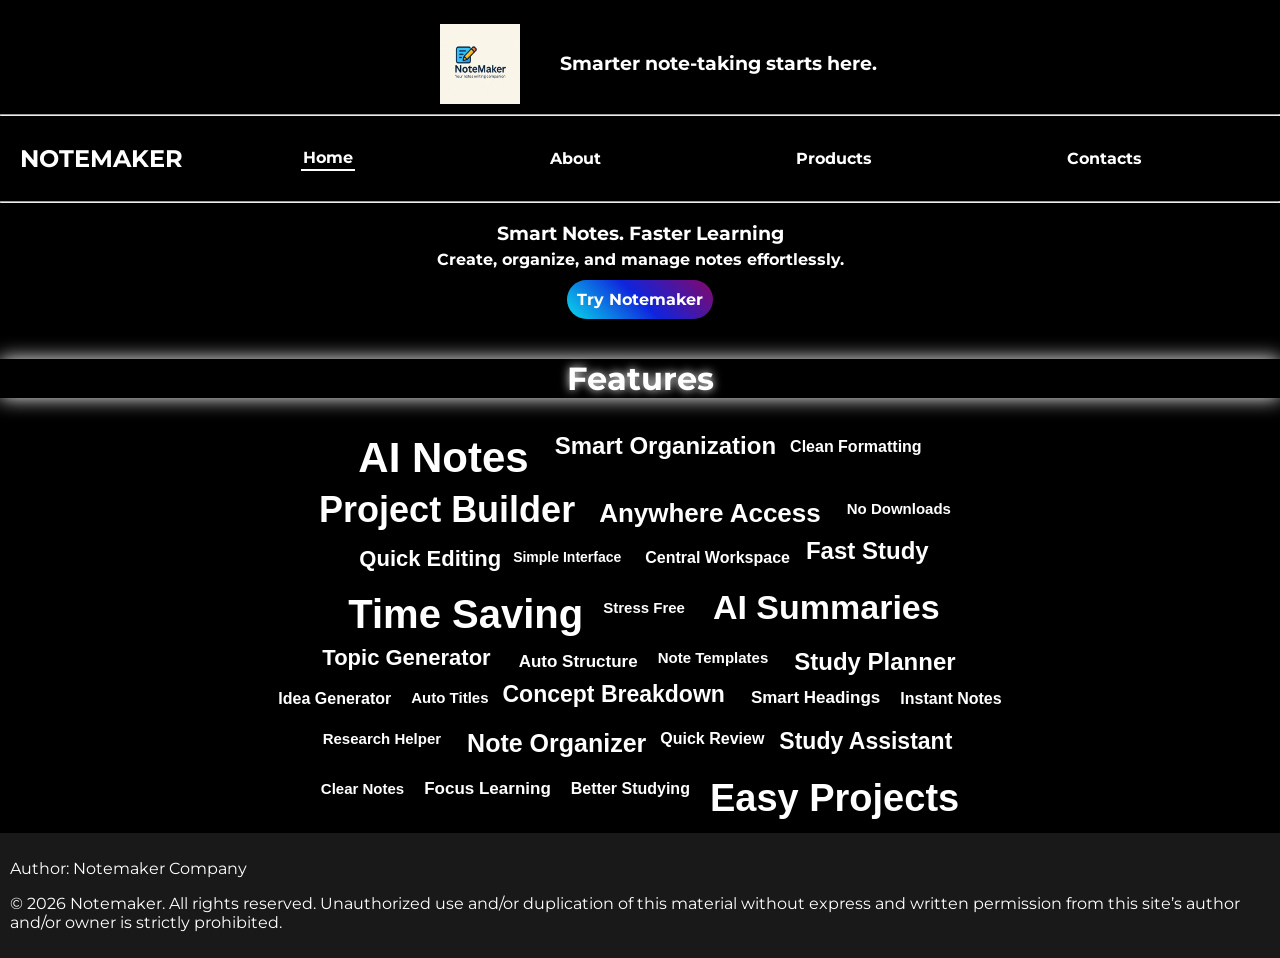
==== index.html @ 7cbbc797 "Add files via upload" ====
<!DOCTYPE html>
<html lang="en">
<head>
    <meta charset="UTF-8">
    <meta name="viewport" content="width=device-width, initial-scale=1.0">
    <title>Notemaker</title>
    <link rel="icon" href="icon-512.png" type="image/x-icon">
    <link rel="stylesheet" href="style.css">
    <link rel="stylesheet" href="index.css">
    <link rel="preconnect" href="https://fonts.googleapis.com">
    <link rel="preconnect" href="https://fonts.gstatic.com" crossorigin>
    <link href="https://fonts.googleapis.com/css2?family=Fruktur:ital@0;1&family=IBM+Plex+Serif:ital,wght@0,100;0,200;0,300;0,400;0,500;0,600;0,700;1,100;1,200;1,300;1,400;1,500;1,600;1,700&family=Jacquard+24&family=Monsieur+La+Doulaise&family=Montserrat:ital,wght@0,100..900;1,100..900&family=Sankofa+Display&display=swap" rel="stylesheet">
</head>
<body>
    <div id="fuck">
        <header>
            <img id="img" src="icon-512.png" alt="Image">
            <h3 id="title"></h3>
        </header>
    </div>
    <hr class="mhr">
    <nav id="site">
        <h2>NOTEMAKER</h2>
        <a href="index.html" id="active">Home</a>
        <a href="a.html">About</a>
        <a href="products.html">Products</a>
        <a href="c.html">Contacts</a>
        <h2></h2>
    </nav>
    <hr class="mhr">

    <main>
        <h3>Smart Notes. Faster Learning</h3>
        <h4>Create, organize, and manage notes effortlessly.</h4>
        <a id="a" href="">Try Notemaker</a>
        <h1>Features</h1>
        <div id="features">
            <p>AI Notes</p>
            <p>Smart Organization</p>
            <p>Clean Formatting</p>
            <p>Project Builder</p>
            <p>Anywhere Access</p>
            <p>No Downloads</p>
            <p>Quick Editing</p>
            <p>Simple Interface</p>
            <p>Central Workspace</p>
            <p>Fast Study</p>
            <p>Time Saving</p>
            <p>Stress Free</p>
            <p>AI Summaries</p>
            <p>Topic Generator</p>
            <p>Auto Structure</p>
            <p>Note Templates</p>
            <p>Study Planner</p>
            <p>Idea Generator</p>
            <p>Auto Titles</p>
            <p>Concept Breakdown</p>
            <p>Smart Headings</p>
            <p>Instant Notes</p>
            <p>Research Helper</p>
            <p>Note Organizer</p>
            <p>Quick Review</p>
            <p>Study Assistant</p>
            <p>Clear Notes</p>
            <p>Focus Learning</p>
            <p>Better Studying</p>
            <p>Easy Projects</p>
        </div>
    </main>
    <div id="footer">
        <p>Author: Notemaker Company</p>
        <p>© 2026 Notemaker. All rights reserved. Unauthorized use and/or duplication of this material without express and written permission from this site’s author and/or owner is strictly prohibited.</p>
    </div>
</body>
</html>
---- style.css ----
body{background-color: black;
     color: white;
     font-family: "Montserrat";
     text-align: center;}

html, body {
    margin: 0;
    padding: 0;
}

#fuck{background-color: rgb(0, 0, 0);
     color: white;
     display: flex;
     justify-content: center;
     font-family: "Montserrat";
     font-weight: 700;}

#imgr{width: 80px;
      height: 80px;
      margin-top: 22px;
      margin-right: 40px;
      margin-left: 40px;
      align-self: center;
      float: left;}

#site{font-size: 16px;
      font-family: "Montserrat";
      font-weight: 700;
      display: flex;
      flex-wrap: wrap;
      justify-content: space-around;
      align-items: center;
      min-height: 25px;
      animation-name: dis;
      animation-duration: 7s;
      animation-timing-function: cubic-bezier(0.9, 0, 1, 0.1);}

#siter{font-size: 16px;
       font-family: "Montserrat";
       font-weight: 700;
       display: flex;
       flex-wrap: wrap;
       justify-content: space-around;
       align-items: center;
       min-height: 25px;
       width: 100%;}

#site h2{color: white;
         margin-left: 20px;
         margin-right: 20px;}
#site a{text-decoration: none;
        color: white;
        margin-left: auto;
        margin-right: auto;}

#siter h2{color: white;
         margin-left: 20px;
         margin-right: 20px;}
#siter a{text-decoration: none;
        color: white;
        margin-left: auto;
        margin-right: auto;
        display: inline-block;}

#corupt{border: 2px solid;}

#img{width: 80px;
     height: 80px;
     margin-top: 22px;
     margin-right: 40px;
     margin-left: 40px;
     align-self: center;
     float: left;
     animation: imgpop 7s linear forwards;}

.mhr{animation-name: dis;
   animation-duration: 7s;
   animation-timing-function: cubic-bezier(0.9, 0, 1, 0.1);}

header{border: 2px solid black;
       width: 480px;
       display: flex;}  

#title{margin-top: 50px;
       margin-left: 0px;
       animation-name: dis;
       animation-duration: 7s;
       animation-timing-function: cubic-bezier(0.9, 0, 1, 0.1);}

#titler{margin-top: 50px;
        margin-left: 0px;}

#title::after{content: "Smarter note-taking starts here.";
              animation-name: i;
              animation-duration: 10s; 
              animation-name: title;
              animation-duration: 20s;
              animation-iteration-count: infinite;}

#titler::after{content: "Smarter note-taking starts here.";
               animation-name: title;
               animation-duration: 20s;
               animation-iteration-count: infinite;}

#site #active{border-bottom: 2px solid;
              transition: font-size 0.7s;
              padding: 2px;}

#site a{transition: font-size 0.3s;
        }
#site a:hover{font-size: 23px;
              text-shadow: 0px 0px 30px white; }

#siter #active{border-bottom: 2px solid;
              transition: font-size 0.7s;
              padding: 2px;}

#siter a{transition: font-size 0.3s;
        }
#siter a:hover{font-size: 23px;
              text-shadow: 0px 0px 30px white; }

@keyframes title{
     10%{content: "No more messy notes.";}
     20%{content: "Write notes instantly.";}
     30%{content: "Organize everything easily.";}
     40%{content: "Your AI study partner.";}
     50%{content: "Notes anytime, anywhere.";}
     60%{content: "Projects made simple.";}
     70%{content: "Study smarter today.";}
     80%{content: "Focus. Learn. Succeed.";}
     90%{content: "All notes. One place.";}
     100%{content: "Smarter note-taking starts here.";}

}

@keyframes imgpop{

0%{
transform: translate(150px, 320px) scale(4);
box-shadow: 0px 0px 10px;
}

60%{
transform: translate(150px, 320px) scale(4);
box-shadow: 0px 0px 10px;
}

100%{
transform: translate(0px, 0px) scale(1);
box-shadow: none;
}

}

@keyframes dis{
     from{opacity: 0;}
}
---- index.css ----
main h3{margin-bottom: 0;}
main h4{margin-top: 5px;}

main{
animation-name: dis;
animation-duration: 7s;
animation-timing-function: cubic-bezier(0.9, 0, 1, 0.1);
}

main #a{text-decoration: none;
        font-weight: bold;
        background: linear-gradient(45deg, rgb(8, 219, 235), rgb(15, 36, 221), rgb(134, 7, 103));
        color: white; 
        padding: 10px; 
        border-radius: 1000px; 
        margin-bottom: 0;
        transition: font-size 0.3s;}

main #a:hover{font-size: large;
              box-shadow: -10px 10px 50px rgba(1, 74, 148, 0.493), 10px -10px 50px rgba(111, 2, 236, 0.507);}

main h1{margin-top: 50px;
        text-shadow: 0px 0px 10px;
        box-shadow: 0px 0px 20px;}

#features{
display:flex;
flex-wrap:wrap;
justify-content:center;
align-items:center;
max-width:750px;
margin:auto;
font-family:Arial, sans-serif;
line-height:1.2;
}

#features p{
margin:6px 10px;
font-weight:600;
color:#ffffff;
}

/* Large words */

#features p:nth-child(1){font-size:42px; transform:translateY(8px);}
#features p:nth-child(4){font-size:36px; transform:translateX(-10px);}
#features p:nth-child(11){font-size:40px; transform:translateY(6px);}
#features p:nth-child(13){font-size:34px; transform:translateX(8px);}
#features p:nth-child(30){font-size:38px; transform:translateY(10px);}

/* Medium words */

#features p:nth-child(2){font-size:24px; transform:translate(6px,-4px);}
#features p:nth-child(5){font-size:26px; transform:translate(-6px,4px);}
#features p:nth-child(7){font-size:22px; transform:translate(8px,2px);}
#features p:nth-child(10){font-size:24px; transform:translateY(-6px);}
#features p:nth-child(14){font-size:22px; transform:translateX(-8px);}
#features p:nth-child(17){font-size:24px; transform:translate(6px,4px);}
#features p:nth-child(20){font-size:23px; transform:translate(-6px,-3px);}
#features p:nth-child(24){font-size:25px; transform:translate(6px,4px);}
#features p:nth-child(26){font-size:23px; transform:translate(-5px,3px);}

/* Small words */

#features p:nth-child(3){font-size:16px; transform:translateY(-4px);}
#features p:nth-child(6){font-size:15px;}
#features p:nth-child(8){font-size:14px;}
#features p:nth-child(9){font-size:16px; transform:translateX(4px);}
#features p:nth-child(12){font-size:15px;}
#features p:nth-child(15){font-size:17px; transform:translateY(4px);}
#features p:nth-child(16){font-size:15px;}
#features p:nth-child(18){font-size:16px;}
#features p:nth-child(19){font-size:15px;}
#features p:nth-child(21){font-size:17px;}
#features p:nth-child(22){font-size:16px;}
#features p:nth-child(23){font-size:15px;}
#features p:nth-child(25){font-size:16px;}
#features p:nth-child(27){font-size:15px;}
#features p:nth-child(28){font-size:17px;}
#features p:nth-child(29){font-size:16px;}

body{margin: 0;
     box-sizing: border-box;
     margin: 0;}

html, body {
    margin: 0;
    padding: 0;
}

#footer{
        text-align: left;
        margin-top: 15px;
        background-color: rgb(26, 25, 25);
        padding: 10px;
        margin-bottom: 0;
        margin-bottom: 0;
        animation-name: dis;
        animation-duration: 7s;
        animation-timing-function: cubic-bezier(0.9, 0, 1, 0.1);}
         
@keyframes dis{
     from{opacity: 0;}
}
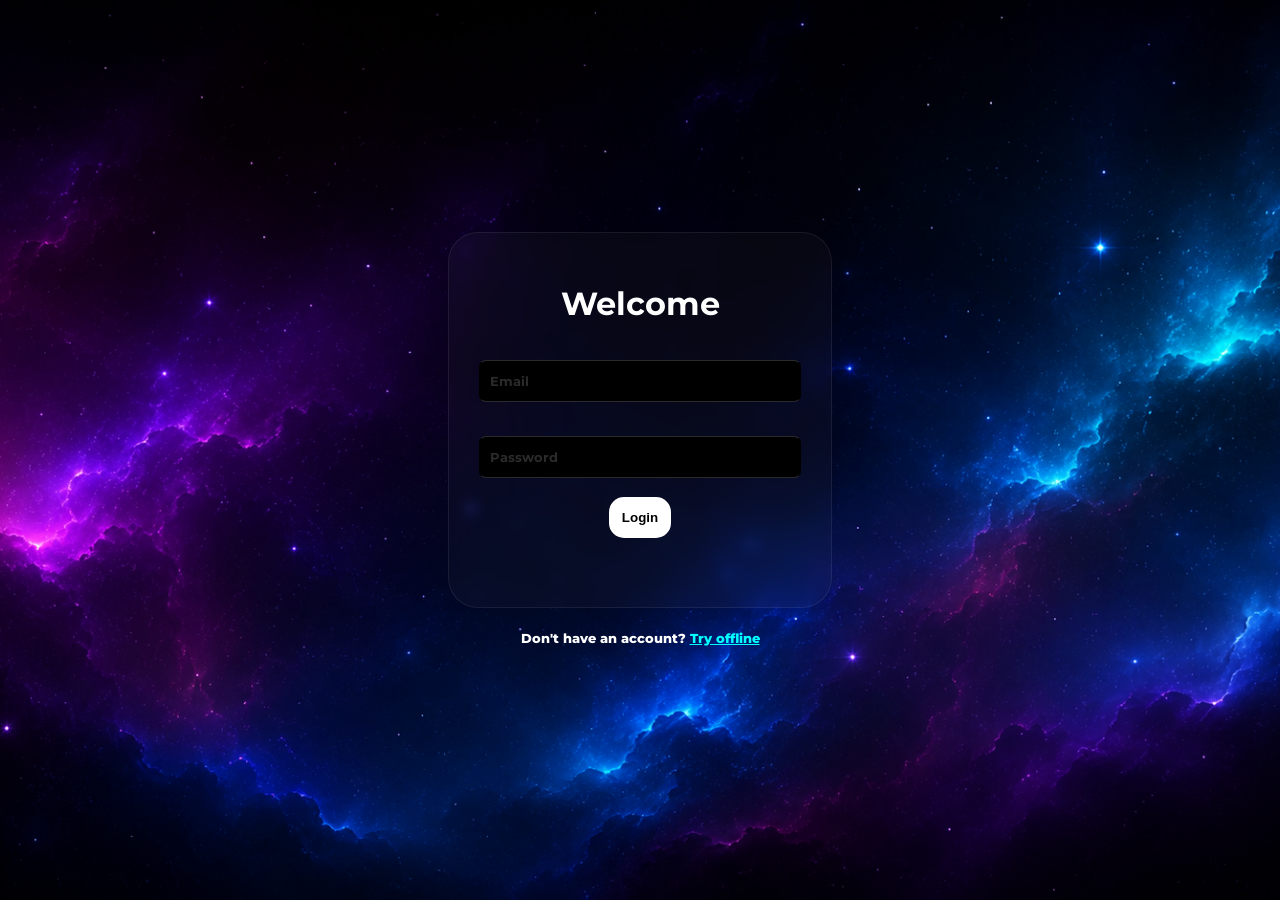
==== commit 974eea95: "Add files via upload" ====
--- a/index.html
+++ b/index.html
@@ -3,73 +3,25 @@
 <head>
     <meta charset="UTF-8">
     <meta name="viewport" content="width=device-width, initial-scale=1.0">
-    <title>Notemaker</title>
-    <link rel="icon" href="icon-512.png" type="image/x-icon">
+    <title>Document</title>
     <link rel="stylesheet" href="style.css">
     <link rel="stylesheet" href="index.css">
     <link rel="preconnect" href="https://fonts.googleapis.com">
     <link rel="preconnect" href="https://fonts.gstatic.com" crossorigin>
     <link href="https://fonts.googleapis.com/css2?family=Fruktur:ital@0;1&family=IBM+Plex+Serif:ital,wght@0,100;0,200;0,300;0,400;0,500;0,600;0,700;1,100;1,200;1,300;1,400;1,500;1,600;1,700&family=Jacquard+24&family=Monsieur+La+Doulaise&family=Montserrat:ital,wght@0,100..900;1,100..900&family=Sankofa+Display&display=swap" rel="stylesheet">
 </head>
+
 <body>
-    <div id="fuck">
-        <header>
-            <img id="img" src="icon-512.png" alt="Image">
-            <h3 id="title"></h3>
-        </header>
-    </div>
-    <hr class="mhr">
-    <nav id="site">
-        <h2>NOTEMAKER</h2>
-        <a href="index.html" id="active">Home</a>
-        <a href="a.html">About</a>
-        <a href="products.html">Products</a>
-        <a href="c.html">Contacts</a>
-        <h2></h2>
-    </nav>
-    <hr class="mhr">
-
-    <main>
-        <h3>Smart Notes. Faster Learning</h3>
-        <h4>Create, organize, and manage notes effortlessly.</h4>
-        <a id="a" href="">Try Notemaker</a>
-        <h1>Features</h1>
-        <div id="features">
-            <p>AI Notes</p>
-            <p>Smart Organization</p>
-            <p>Clean Formatting</p>
-            <p>Project Builder</p>
-            <p>Anywhere Access</p>
-            <p>No Downloads</p>
-            <p>Quick Editing</p>
-            <p>Simple Interface</p>
-            <p>Central Workspace</p>
-            <p>Fast Study</p>
-            <p>Time Saving</p>
-            <p>Stress Free</p>
-            <p>AI Summaries</p>
-            <p>Topic Generator</p>
-            <p>Auto Structure</p>
-            <p>Note Templates</p>
-            <p>Study Planner</p>
-            <p>Idea Generator</p>
-            <p>Auto Titles</p>
-            <p>Concept Breakdown</p>
-            <p>Smart Headings</p>
-            <p>Instant Notes</p>
-            <p>Research Helper</p>
-            <p>Note Organizer</p>
-            <p>Quick Review</p>
-            <p>Study Assistant</p>
-            <p>Clear Notes</p>
-            <p>Focus Learning</p>
-            <p>Better Studying</p>
-            <p>Easy Projects</p>
-        </div>
-    </main>
-    <div id="footer">
-        <p>Author: Notemaker Company</p>
-        <p>© 2026 Notemaker. All rights reserved. Unauthorized use and/or duplication of this material without express and written permission from this site’s author and/or owner is strictly prohibited.</p>
-    </div>
+    <div id="t">
+        <h1>Welcome</h1>
+        <form action="">
+            <input id="email" type="text" placeholder="Email"><br><br>
+            <input id="password" type="password" placeholder="Password"><br><br>
+            <button>Login</button>
+        </form>
+        <h3 id="output"></h3>
+    </div> 
+    <h5>Don't have an account? <a href="offline.html">Try offline</a></h4>
+    <script src="index.js"></script>
 </body>
-</html>
+</html>
--- a/style.css
+++ b/style.css
@@ -1,15 +1,17 @@
 body{background-color: black;
      color: white;
      font-family: "Montserrat";
-     text-align: center;}
+     text-align: center;
+    background-image:url(e8464f60-f9c0-4e7f-96b3-9ad284f5cefd.png);
+    background-size:cover;
+    background-position:center;}
 
 html, body {
     margin: 0;
     padding: 0;
 }
 
-#fuck{background-color: rgb(0, 0, 0);
-     color: white;
+#fuck{color: white;
      display: flex;
      justify-content: center;
      font-family: "Montserrat";
@@ -30,10 +32,7 @@
       flex-wrap: wrap;
       justify-content: space-around;
       align-items: center;
-      min-height: 25px;
-      animation-name: dis;
-      animation-duration: 7s;
-      animation-timing-function: cubic-bezier(0.9, 0, 1, 0.1);}
+      min-height: 25px;}
 
 #siter{font-size: 16px;
        font-family: "Montserrat";
@@ -64,35 +63,23 @@
 
 #corupt{border: 2px solid;}
 
-#img{width: 80px;
+::-webkit-scrollbar{visibility: hidden;}
+
+.img{width: 80px;
      height: 80px;
      margin-top: 22px;
      margin-right: 40px;
      margin-left: 40px;
      align-self: center;
-     float: left;
-     animation: imgpop 7s linear forwards;}
+     float: left;}
 
-.mhr{animation-name: dis;
-   animation-duration: 7s;
-   animation-timing-function: cubic-bezier(0.9, 0, 1, 0.1);}
-
-header{border: 2px solid black;
-       width: 480px;
+header{width: 480px;
        display: flex;}  
-
-#title{margin-top: 50px;
-       margin-left: 0px;
-       animation-name: dis;
-       animation-duration: 7s;
-       animation-timing-function: cubic-bezier(0.9, 0, 1, 0.1);}
 
 #titler{margin-top: 50px;
         margin-left: 0px;}
 
 #title::after{content: "Smarter note-taking starts here.";
-              animation-name: i;
-              animation-duration: 10s; 
               animation-name: title;
               animation-duration: 20s;
               animation-iteration-count: infinite;}
@@ -116,7 +103,18 @@
               padding: 2px;}
 
 #siter a{transition: font-size 0.3s;
-        }
+}
+
+#title{margin-top: 50px;
+        margin-left: 0px;}
+
+footer{text-align: left;
+        margin-top: 15px;
+        background-color: rgb(26, 25, 25);
+        padding: 10px;
+        margin-bottom: 0;
+        margin-bottom: 0;}
+
 #siter a:hover{font-size: 23px;
               text-shadow: 0px 0px 30px white; }
 
@@ -134,25 +132,19 @@
 
 }
 
-@keyframes imgpop{
-
-0%{
-transform: translate(150px, 320px) scale(4);
-box-shadow: 0px 0px 10px;
+@keyframes dis{
+     from{opacity: 0;}
 }
 
-60%{
-transform: translate(150px, 320px) scale(4);
-box-shadow: 0px 0px 10px;
+@view-transition{navigation:auto;
 }
 
-100%{
-transform: translate(0px, 0px) scale(1);
-box-shadow: none;
+@keyframes up {
+    from{transform: translate(0);}
+    to{transform: translate(100%);}
 }
 
-}
-
-@keyframes dis{
-     from{opacity: 0;}
+@keyframes down {
+    from{transform: translate(0);}
+    to{transform: translate(-100%);}
 }
--- a/index.css
+++ b/index.css
@@ -1,104 +1,85 @@
-main h3{margin-bottom: 0;}
-main h4{margin-top: 5px;}
+body{background-image: url(ChatGPT\ Image\ May\ 8\,\ 2026\,\ 12_07_52\ AM.png);
+     background-position: center;
+     background-clip: border-box;
+     background-attachment: fixed;
+     background-size: cover;
+     background-repeat: no-repeat;
+     justify-content: center;
+     align-items: center;
+     height: 100vh;
+     flex-direction: column;
+     display: flex;
+     color: white;
+     opacity: 100%;}
 
-main{
-animation-name: dis;
-animation-duration: 7s;
-animation-timing-function: cubic-bezier(0.9, 0, 1, 0.1);
+#t{backdrop-filter: blur(8px);
+   background-color: rgba(255, 255, 255, 0.027); 
+   padding: 30px; 
+   border-radius: 30px; 
+   backdrop-filter: blur(6px);
+   border: 1px solid rgba(255, 255, 255, 0.075);
 }
 
-main #a{text-decoration: none;
+input{
+       border-radius: 7px;
+       margin-top: 15px;
+       background-color: black;  
+       border: 0.5px solid rgb(44, 43, 43); 
+       border-left: 0.5px solid transparent;
+       border-right: 0.5px solid transparent;
+       font-family: "Montserrat";
+       color: rgb(44, 43, 43); 
+       font-weight: 700; 
+       height: 20px; 
+       width: 300px;
+       outline: none;
+       color: white; 
+       padding: 10px; 
+       transition: border 0.3s; }
+
+h5{color: white;
+   font-weight: 800;}
+
+a{color: cyan;}
+
+h3::after{content: attr(text-new);}
+h3{background-color: attr(color-red);
+   border-radius: 5px;}
+
+
+button:hover{font-size: large;
+              box-shadow: -20px 20px 50px rgba(0, 93, 187, 0.493), 10px -10px 50px rgba(129, 19, 255, 0.507);}
+
+button{text-decoration: none;
         font-weight: bold;
-        background: linear-gradient(45deg, rgb(8, 219, 235), rgb(15, 36, 221), rgb(134, 7, 103));
-        color: white; 
-        padding: 10px; 
-        border-radius: 1000px; 
-        margin-bottom: 0;
-        transition: font-size 0.3s;}
+        background: white;
+        color: rgb(0, 0, 0); 
+        padding: 13px; 
+        border-radius: 15px; 
+        margin-top: 0;
+        margin-bottom: 20px;
+        transition: font-size 0.3s;
+        border: none;}
 
-main #a:hover{font-size: large;
-              box-shadow: -10px 10px 50px rgba(1, 74, 148, 0.493), 10px -10px 50px rgba(111, 2, 236, 0.507);}
+input:focus {
+  border: 0.5px solid transparent;
+  border-radius: 7px;
 
-main h1{margin-top: 50px;
-        text-shadow: 0px 0px 10px;
-        box-shadow: 0px 0px 20px;}
-
-#features{
-display:flex;
-flex-wrap:wrap;
-justify-content:center;
-align-items:center;
-max-width:750px;
-margin:auto;
-font-family:Arial, sans-serif;
-line-height:1.2;
+  background:
+    linear-gradient(black, black) padding-box,
+    linear-gradient(
+      45deg,
+      rgb(8,219,235),
+      rgb(15,36,221),
+      rgb(134,7,103)
+    ) border-box;
 }
 
-#features p{
-margin:6px 10px;
-font-weight:600;
-color:#ffffff;
-}
+input::placeholder{font-family: "Montserrat";
+                   color: rgb(44, 43, 43); 
+                   font-weight: 700; }
 
-/* Large words */
+input:hover:not(:focus){border: 0.5px solid rgba(255, 255, 255, 0.692);}
 
-#features p:nth-child(1){font-size:42px; transform:translateY(8px);}
-#features p:nth-child(4){font-size:36px; transform:translateX(-10px);}
-#features p:nth-child(11){font-size:40px; transform:translateY(6px);}
-#features p:nth-child(13){font-size:34px; transform:translateX(8px);}
-#features p:nth-child(30){font-size:38px; transform:translateY(10px);}
-
-/* Medium words */
-
-#features p:nth-child(2){font-size:24px; transform:translate(6px,-4px);}
-#features p:nth-child(5){font-size:26px; transform:translate(-6px,4px);}
-#features p:nth-child(7){font-size:22px; transform:translate(8px,2px);}
-#features p:nth-child(10){font-size:24px; transform:translateY(-6px);}
-#features p:nth-child(14){font-size:22px; transform:translateX(-8px);}
-#features p:nth-child(17){font-size:24px; transform:translate(6px,4px);}
-#features p:nth-child(20){font-size:23px; transform:translate(-6px,-3px);}
-#features p:nth-child(24){font-size:25px; transform:translate(6px,4px);}
-#features p:nth-child(26){font-size:23px; transform:translate(-5px,3px);}
-
-/* Small words */
-
-#features p:nth-child(3){font-size:16px; transform:translateY(-4px);}
-#features p:nth-child(6){font-size:15px;}
-#features p:nth-child(8){font-size:14px;}
-#features p:nth-child(9){font-size:16px; transform:translateX(4px);}
-#features p:nth-child(12){font-size:15px;}
-#features p:nth-child(15){font-size:17px; transform:translateY(4px);}
-#features p:nth-child(16){font-size:15px;}
-#features p:nth-child(18){font-size:16px;}
-#features p:nth-child(19){font-size:15px;}
-#features p:nth-child(21){font-size:17px;}
-#features p:nth-child(22){font-size:16px;}
-#features p:nth-child(23){font-size:15px;}
-#features p:nth-child(25){font-size:16px;}
-#features p:nth-child(27){font-size:15px;}
-#features p:nth-child(28){font-size:17px;}
-#features p:nth-child(29){font-size:16px;}
-
-body{margin: 0;
-     box-sizing: border-box;
-     margin: 0;}
-
-html, body {
-    margin: 0;
-    padding: 0;
-}
-
-#footer{
-        text-align: left;
-        margin-top: 15px;
-        background-color: rgb(26, 25, 25);
-        padding: 10px;
-        margin-bottom: 0;
-        margin-bottom: 0;
-        animation-name: dis;
-        animation-duration: 7s;
-        animation-timing-function: cubic-bezier(0.9, 0, 1, 0.1);}
-         
-@keyframes dis{
-     from{opacity: 0;}
-}+input:not(:placeholder-shown){background-color: white;
+                               color: rgb(44, 43, 43); }
